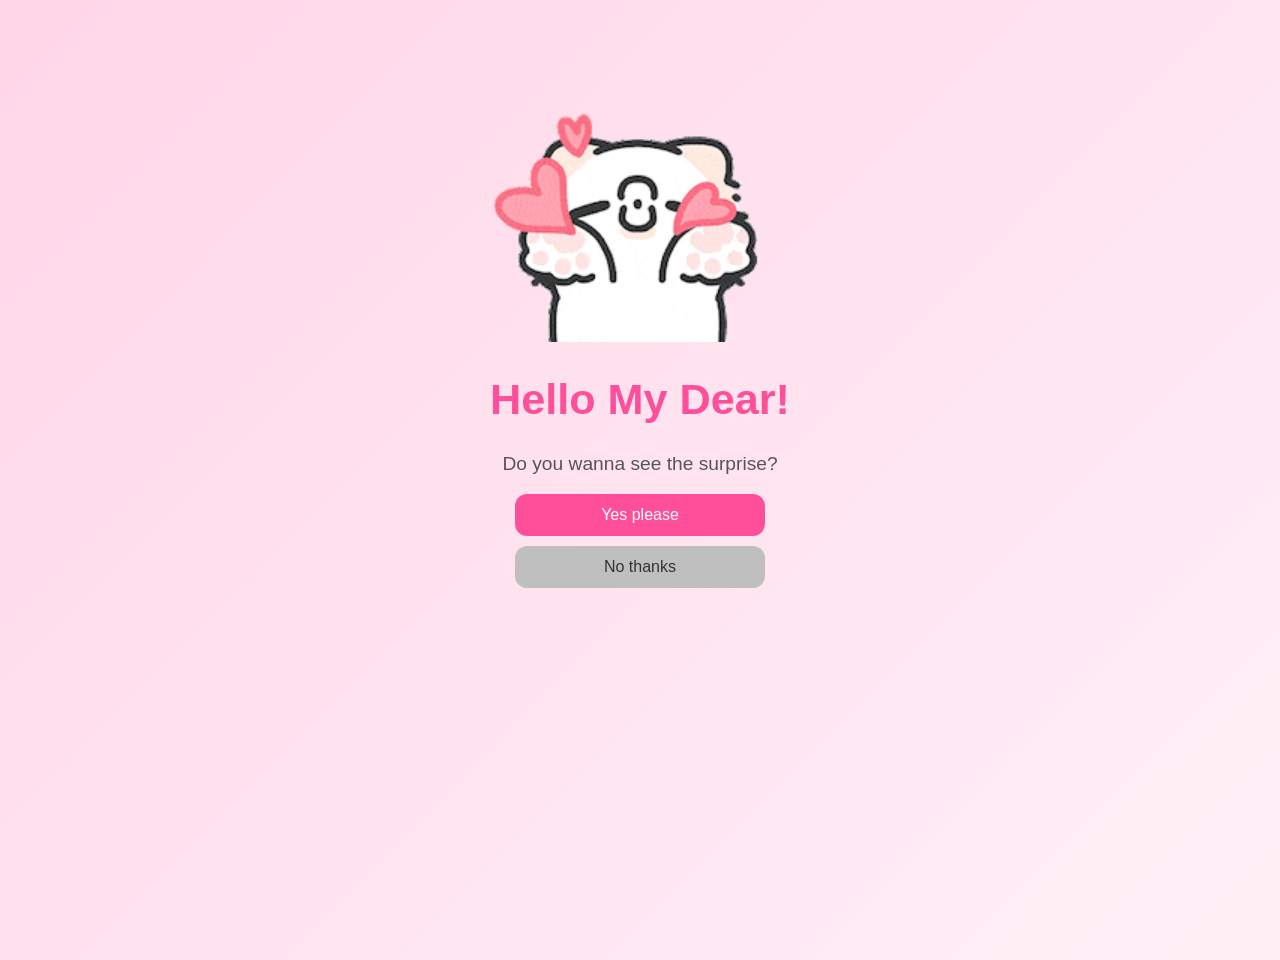
==== index.html @ 1e7328ac "Rename page1 to index.html" ====
<!DOCTYPE html>

<html lang="en">

<head>
    <meta charset="UTF-8">
    <meta name="viewport" content="width=device-width, initial-scale=1.0">
    <img src="img/hello-gif.gif" style="width: 300px;">
    <title>Hello </title>
    <link rel="stylesheet" href="style.css">
</head>

<body>

    <h1 style="font-size: 2.7rem;">Hello My Dear!</h1>
    <p style="font-size:1.2rem; color:#555;">Do you wanna see the surprise?</p>

    <button onclick="goToWish()">Yes please</button>
    <button class="secondary" onclick="goToPage2()">No thanks</button>

    <script src="script.js"></script>
</body>

</html>
---- style.css ----
/* body {
    margin: 0;
    padding: 0;
    font-family: 'Poppins', sans-serif;
    background: linear-gradient(135deg, #ffb6c1, #ffe6ea);
    height: 100vh;
    display: flex;
    justify-content: center;
    align-items: center;
}

.container {
    text-align: center;
    background: white;
    padding: 30px;
    border-radius: 20px;
    box-shadow: 0 8px 20px rgba(0, 0, 0, 0.15);
    width: 90%;
    max-width: 450px;
}

h1 {
    color: #ff4f81;
    font-size: 2.2rem;
    margin-bottom: 10px;
}

.message {
    font-size: 1rem;
    color: #555;
}

button {
    margin-top: 20px;
    background: #ff4f81;
    border: none;
    padding: 12px 20px;
    color: white;
    font-size: 1rem;
    border-radius: 10px;
    cursor: pointer;
    transition: 0.3s;
}

button:hover {
    background: #e63a6c;
}

.hidden {
    display: none;
}

.surprise .cake {
    width: 160px;
    margin-top: 20px;
}

.wish {
    font-size: 1.2rem;
    color: #e63a6c;
    margin-top: 10px;
    font-weight: bold;
} */


/* GENERAL PAGE SETTINGS */

body {
    margin: 0;
    padding: 0;
    font-family: "Poppins", sans-serif;
    background: linear-gradient(135deg, #ffd6e8, #fff0f6);
    min-height: 100vh;
    text-align: center;
    display: block;
    /* FIX: ensures content always appears */
    padding-top: 60px;
}

h1 {
    color: #ff4f9a;
}


/* PAGE BUTTONS */

button {
    display: block;
    margin: 10px auto;
    padding: 12px 18px;
    width: 70%;
    max-width: 250px;
    font-size: 1rem;
    border: none;
    border-radius: 12px;
    background: #ff4f9a;
    color: white;
    cursor: pointer;
    transition: 0.3s;
}

button:hover {
    background: #e63d84;
}

.secondary {
    background: #bfbfbf;
    color: #333;
}

.secondary:hover {
    background: #a0a0a0;
}


/* SQUARE CARDS FOR PAGE 3 */

.grid {
    display: grid;
    grid-template-columns: repeat(2, 1fr);
    gap: 20px;
    max-width: 500px;
    margin: 30px auto;
}

.card {
    background: white;
    border-radius: 20px;
    box-shadow: 0 6px 18px rgba(0, 0, 0, 0.1);
    /* Make them perfect squares */
    aspect-ratio: 1 / 1;
    /* Center icon + text */
    display: flex;
    flex-direction: column;
    justify-content: center;
    align-items: center;
    padding: 10px;
}


/* Icon styling */

.icon-card i {
    font-size: 2.8rem;
    color: #ff4f9a;
    margin-bottom: 8px;
}

.icon-card p {
    font-size: 1rem;
    color: #444;
    margin: 0;
}
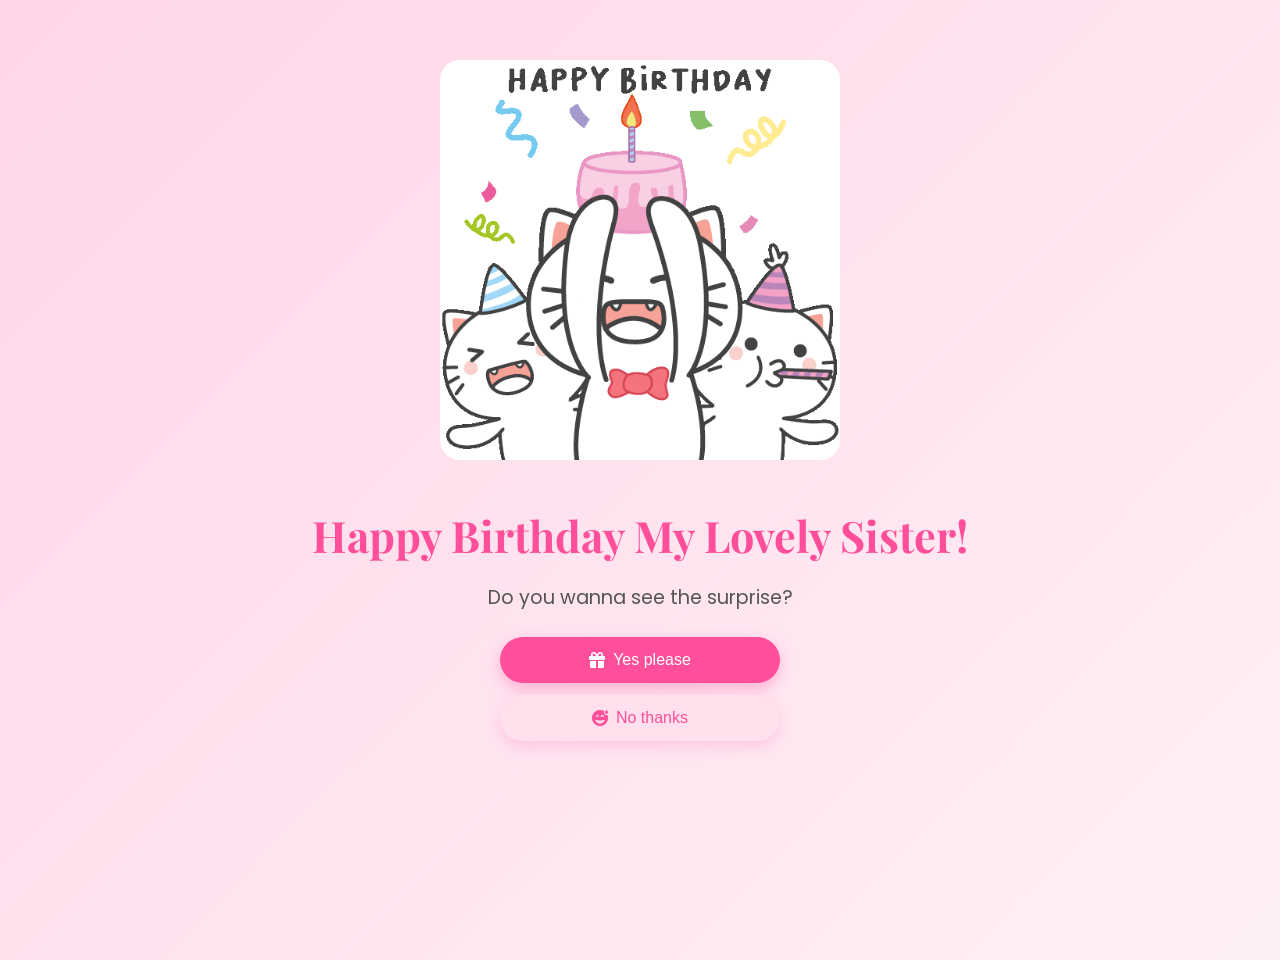
==== commit 9437e9cb: "Fix HTML structure: move img and correct paths" ====
--- a/index.html
+++ b/index.html
@@ -1,23 +1,37 @@
 <!DOCTYPE html>
-
 <html lang="en">
 
 <head>
     <meta charset="UTF-8">
     <meta name="viewport" content="width=device-width, initial-scale=1.0">
-    <img src="img/hello-gif.gif" style="width: 300px;">
-    <title>Hello </title>
+    <title>Hello</title>
+
+    <!-- Google Fonts -->
+    <link href="https://fonts.googleapis.com/css2?family=Playfair+Display:wght@600;700&family=Poppins:wght@400;500;600&display=swap" rel="stylesheet">
+
+    <!-- Font Awesome -->
+    <link rel="stylesheet" href="https://cdnjs.cloudflare.com/ajax/libs/font-awesome/6.5.0/css/all.min.css">
+
+    <!-- CSS -->
     <link rel="stylesheet" href="style.css">
 </head>
 
 <body>
 
-    <h1 style="font-size: 2.7rem;">Hello My Dear!</h1>
-    <p style="font-size:1.2rem; color:#555;">Do you wanna see the surprise?</p>
+    <img src="./img/happy-birthday-gif-5.gif" alt="Happy Birthday" style="border-radius: 20px; width: 400px;">
 
-    <button onclick="goToWish()">Yes please</button>
-    <button class="secondary" onclick="goToPage2()">No thanks</button>
+    <h1>Happy Birthday My Lovely Sister!</h1>
+    <p>Do you wanna see the surprise?</p>
 
+    <button onclick="goToWish()">
+        <i class="fa-solid fa-gift"></i> Yes please
+    </button>
+
+    <button class="secondary" onclick="goToPage2()">
+        <i class="fa-solid fa-face-grin-beam-sweat"></i> No thanks
+    </button>
+
+    <!-- JS -->
     <script src="script.js"></script>
 </body>
 
--- a/style.css
+++ b/style.css
@@ -1,70 +1,3 @@
-/* body {
-    margin: 0;
-    padding: 0;
-    font-family: 'Poppins', sans-serif;
-    background: linear-gradient(135deg, #ffb6c1, #ffe6ea);
-    height: 100vh;
-    display: flex;
-    justify-content: center;
-    align-items: center;
-}
-
-.container {
-    text-align: center;
-    background: white;
-    padding: 30px;
-    border-radius: 20px;
-    box-shadow: 0 8px 20px rgba(0, 0, 0, 0.15);
-    width: 90%;
-    max-width: 450px;
-}
-
-h1 {
-    color: #ff4f81;
-    font-size: 2.2rem;
-    margin-bottom: 10px;
-}
-
-.message {
-    font-size: 1rem;
-    color: #555;
-}
-
-button {
-    margin-top: 20px;
-    background: #ff4f81;
-    border: none;
-    padding: 12px 20px;
-    color: white;
-    font-size: 1rem;
-    border-radius: 10px;
-    cursor: pointer;
-    transition: 0.3s;
-}
-
-button:hover {
-    background: #e63a6c;
-}
-
-.hidden {
-    display: none;
-}
-
-.surprise .cake {
-    width: 160px;
-    margin-top: 20px;
-}
-
-.wish {
-    font-size: 1.2rem;
-    color: #e63a6c;
-    margin-top: 10px;
-    font-weight: bold;
-} */
-
-
-/* GENERAL PAGE SETTINGS */
-
 body {
     margin: 0;
     padding: 0;
@@ -72,44 +5,75 @@
     background: linear-gradient(135deg, #ffd6e8, #fff0f6);
     min-height: 100vh;
     text-align: center;
-    display: block;
-    /* FIX: ensures content always appears */
     padding-top: 60px;
 }
 
+
+/* Title */
+
 h1 {
+    font-family: "Playfair Display", serif;
+    font-size: 2.7rem;
     color: #ff4f9a;
+    margin-bottom: 10px;
 }
 
 
-/* PAGE BUTTONS */
+/* Text */
+
+p {
+    font-size: 1.2rem;
+    color: #555;
+    margin-bottom: 25px;
+}
+
+
+/* Image */
+
+img {
+    width: 300px;
+    margin-bottom: 10px;
+}
+
+
+/* Buttons */
 
 button {
-    display: block;
-    margin: 10px auto;
-    padding: 12px 18px;
-    width: 70%;
-    max-width: 250px;
+    display: flex;
+    align-items: center;
+    justify-content: center;
+    gap: 8px;
+    margin: 12px auto;
+    padding: 14px 20px;
+    width: 75%;
+    max-width: 280px;
     font-size: 1rem;
+    font-weight: 500;
     border: none;
-    border-radius: 12px;
+    border-radius: 25px;
     background: #ff4f9a;
     color: white;
     cursor: pointer;
-    transition: 0.3s;
+    transition: all 0.3s ease;
+    box-shadow: 0 6px 15px rgba(255, 79, 154, 0.35);
 }
 
 button:hover {
     background: #e63d84;
+    transform: translateY(-2px);
 }
 
+
+/* Secondary button */
+
 .secondary {
-    background: #bfbfbf;
-    color: #333;
+    background: #ffe0ec;
+    color: #ff4f9a;
+    box-shadow: 0 6px 15px rgba(255, 79, 154, 0.2);
 }
 
 .secondary:hover {
-    background: #a0a0a0;
+    background: #ffd0e3;
 }
 
 
